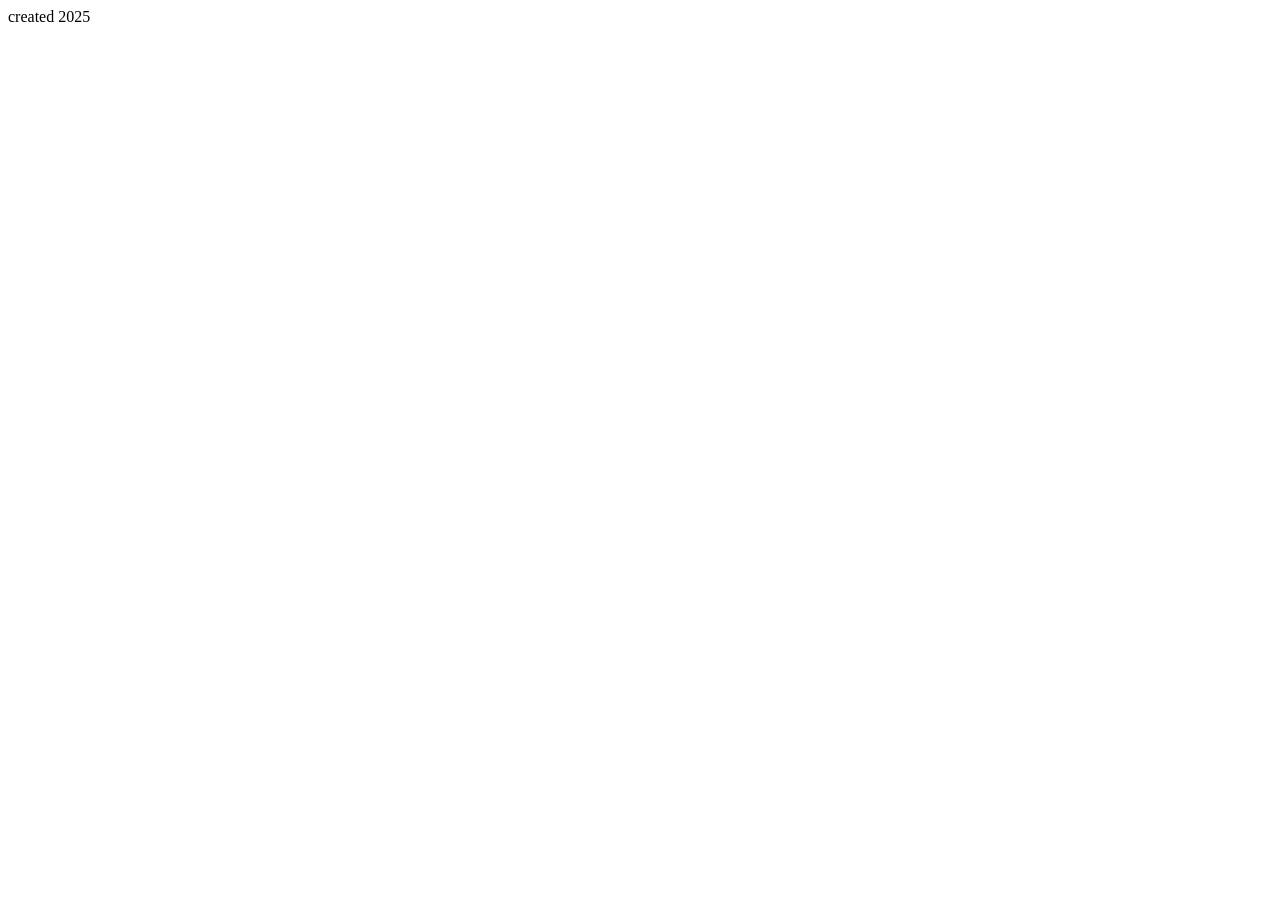
==== index.html @ e509873d "lige inden javascript" ====
<!DOCTYPE html>
<html lang="en">
<head>
    <meta charset="UTF-8">
    <meta name="viewport" content="width=device-width, initial-scale=1.0">
    <script src="index.js" defer></script>
    <script src="index-layout.js" defer></script>
    <link rel="stylesheet" href="index-style.css">
    <title>Index</title>
</head>
<body>
    
</body>
</html>
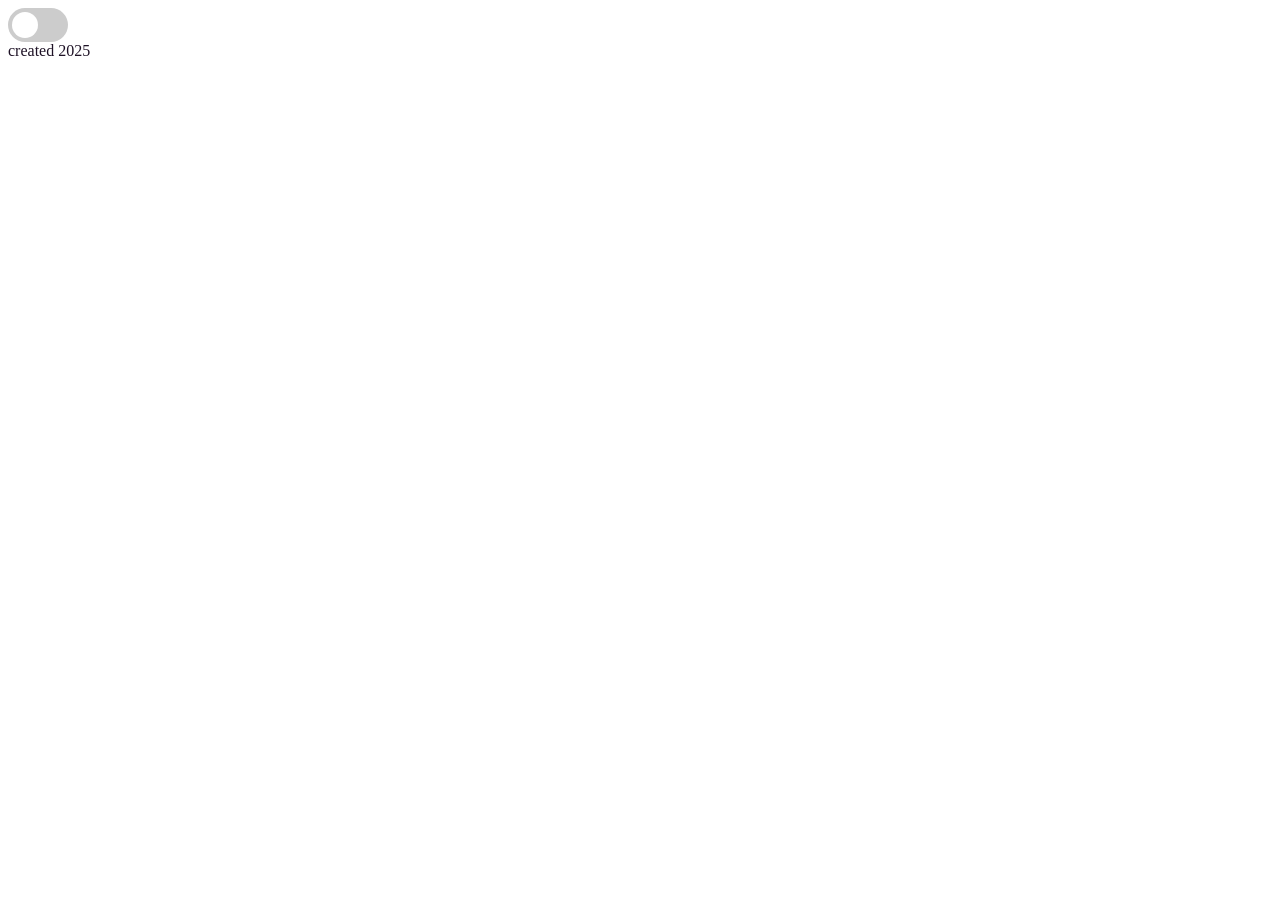
==== commit 324fbb80: "DARKMODE" ====
--- a/index.html
+++ b/index.html
@@ -3,9 +3,13 @@
 <head>
     <meta charset="UTF-8">
     <meta name="viewport" content="width=device-width, initial-scale=1.0">
-    <script src="index.js" defer></script>
-    <script src="index-layout.js" defer></script>
+    <script src="/index-layout.js" defer></script>
+    <script src="/index.js" defer></script>
+    <script src="/genre.js" defer></script>
+    <script src="/localStorage.js" defer></script>
+    <script src="/darkmode.js" defer></script>
     <link rel="stylesheet" href="index-style.css">
+    <link rel="stylesheet" href="style.css">
     <title>Index</title>
 </head>
 <body>
--- a/index-style.css
+++ b/index-style.css
@@ -0,0 +1,6 @@
+.poplist{
+    display: flex;
+    overflow-x: scroll;
+    gap: 2rem;
+}
+
--- a/style.css
+++ b/style.css
@@ -0,0 +1,94 @@
+
+:root{
+color-scheme: light dark;
+--dark-color: hsl(277, 37%, 11%);
+--light-color: hsl(0, 0%, 100%);
+}
+
+[data-dark="true"]{
+    color-scheme: dark;
+}
+[data-dark="false"]{
+    color-scheme: light;
+}
+
+html, input, textarea, button{
+    color: light-dark(var(--dark-color), var(--light-color));
+    background-color: light-dark(var(--light-color), var(--dark-color));
+}
+
+input, textarea, button{
+    border: 1px solid light-dark(var(--dark-color), var(--light-color))
+}
+
+.switch {
+    position: relative;
+    display: inline-block;
+    width: 60px;
+    height: 34px;
+  }
+  
+  .switch input { 
+    opacity: 0;
+    width: 0;
+    height: 0;
+  }
+  
+  .slider {
+    position: absolute;
+    cursor: pointer;
+    top: 0;
+    left: 0;
+    right: 0;
+    bottom: 0;
+    background-color: #ccc;
+    -webkit-transition: .4s;
+    transition: .4s;
+  }
+  
+  .slider:before {
+    position: absolute;
+    content: "";
+    height: 26px;
+    width: 26px;
+    left: 4px;
+    bottom: 4px;
+    background-color: white;
+    -webkit-transition: .4s;
+    transition: .4s;
+  }
+  
+  input:checked + .slider {
+    background-color: #2196F3;
+  }
+  
+  input:focus + .slider {
+    box-shadow: 0 0 1px #2196F3;
+  }
+  
+  input:checked + .slider:before {
+    -webkit-transform: translateX(26px);
+    -ms-transform: translateX(26px);
+    transform: translateX(26px);
+  }
+
+  .slider {
+    border-radius: 34px;
+  }
+  
+  .slider:before {
+    border-radius: 50%;
+  }
+
+
+
+
+
+
+
+
+
+
+
+
+
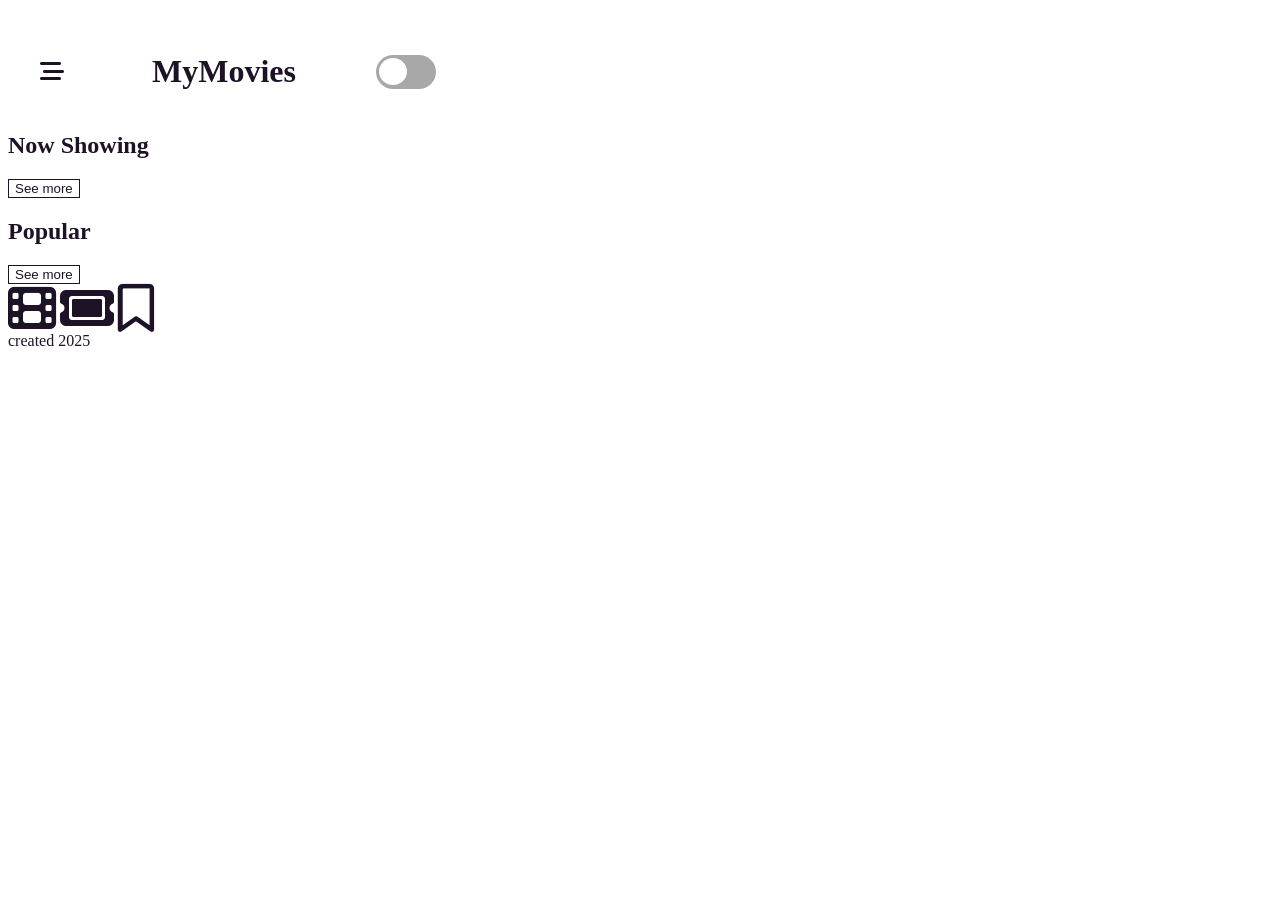
==== commit 3d2e519a: "styling" ====
--- a/index.html
+++ b/index.html
@@ -10,7 +10,9 @@
     <script src="/darkmode.js" defer></script>
     <link rel="stylesheet" href="index-style.css">
     <link rel="stylesheet" href="style.css">
-    <title>Index</title>
+    <link rel="stylesheet" href="https://cdnjs.cloudflare.com/ajax/libs/font-awesome/6.7.2/css/all.min.css"
+    integrity="sha512-Evv84Mr4kqVGRNSgIGL/F/aIDqQb7xQ2vcrdIwxfjThSH8CSR7PBEakCr51Ck+w+/U6swU2Im1vVX0SVk9ABhg==" 
+     crossorigin="anonymous" referrerpolicy="no-referrer" />
 </head>
 <body>
     
--- a/index-style.css
+++ b/index-style.css
@@ -4,3 +4,13 @@
     gap: 2rem;
 }
 
+header{
+    margin-top: 2rem;
+    display: grid;
+    grid-template-columns: 2rem 7rem 14rem 1rem;
+    align-items: center;
+    
+}
+
+
+
--- a/style.css
+++ b/style.css
@@ -41,7 +41,7 @@
     left: 0;
     right: 0;
     bottom: 0;
-    background-color: #ccc;
+    background-color: #a9a8a8;
     -webkit-transition: .4s;
     transition: .4s;
   }
@@ -49,27 +49,28 @@
   .slider:before {
     position: absolute;
     content: "";
-    height: 26px;
-    width: 26px;
-    left: 4px;
-    bottom: 4px;
+    height: 27px;
+    width: 28px;
+    left: 3px;
+    bottom: 3.5px;
     background-color: white;
     -webkit-transition: .4s;
     transition: .4s;
   }
   
   input:checked + .slider {
-    background-color: #2196F3;
+    background-color: #ffffff;
   }
   
   input:focus + .slider {
-    box-shadow: 0 0 1px #2196F3;
+    box-shadow: 0 0 1px #ffffff;
   }
   
   input:checked + .slider:before {
     -webkit-transform: translateX(26px);
     -ms-transform: translateX(26px);
     transform: translateX(26px);
+    background-color: rgb(7, 0, 43);
   }
 
   .slider {
